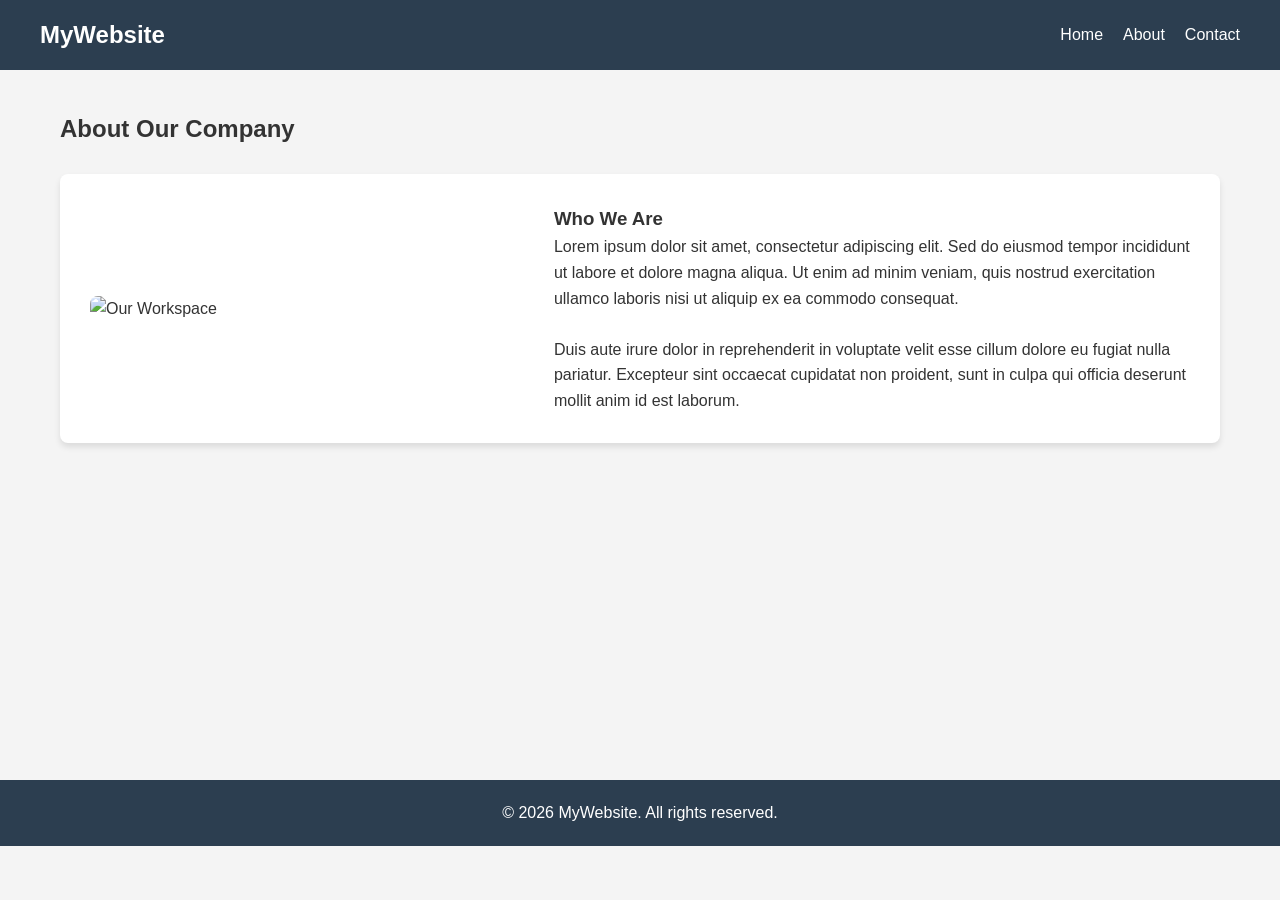
==== group-website/about.html @ fe25d257 "PROJECT" ====
<!DOCTYPE html>
<html lang="en">
<head>
    <meta charset="UTF-8">
    <meta name="viewport" content="width=device-width, initial-scale=1.0">
    <title>My Website | About Us</title>
    <link rel="stylesheet" href="style.css">
</head>
<body>

    <header>
        <nav>
            <div class="logo">MyWebsite</div>
            <ul>
                <li><a href="index.html">Home</a></li>
                <li><a href="about.html">About</a></li>
                <li><a href="contact.html">Contact</a></li>
            </ul>
        </nav>
    </header>

    <main>
        <h2>About Our Company</h2>
        <br>
        <div class="about-container">
            <img src="image.jpg" alt="Our Workspace" class="about-image">
            
            <div class="about-text">
                <h3>Who We Are</h3>
                <p>Lorem ipsum dolor sit amet, consectetur adipiscing elit. Sed do eiusmod tempor incididunt ut labore et dolore magna aliqua. Ut enim ad minim veniam, quis nostrud exercitation ullamco laboris nisi ut aliquip ex ea commodo consequat.</p>
                <br>
                <p>Duis aute irure dolor in reprehenderit in voluptate velit esse cillum dolore eu fugiat nulla pariatur. Excepteur sint occaecat cupidatat non proident, sunt in culpa qui officia deserunt mollit anim id est laborum.</p>
            </div>
        </div>
    </main>

    <footer>
        <p>&copy; 2026 MyWebsite. All rights reserved.</p>
    </footer>

</body>
</html>
---- group-website/style.css ----
/* Reset and Base Styles */
* {
    margin: 0;
    padding: 0;
    box-sizing: border-box;
}

body {
    font-family: 'Segoe UI', Tahoma, Geneva, Verdana, sans-serif;
    line-height: 1.6;
    color: #333;
    background-color: #f4f4f4;
}

/* Navigation Bar */
header {
    background-color: #2c3e50;
    padding: 1rem 2rem;
    position: sticky;
    top: 0;
    z-index: 1000;
}

nav {
    display: flex;
    justify-content: space-between;
    align-items: center;
    max-width: 1200px;
    margin: 0 auto;
}

nav .logo {
    color: #fff;
    font-size: 1.5rem;
    font-weight: bold;
}

nav ul {
    display: flex;
    list-style: none;
}

nav ul li {
    margin-left: 20px;
}

nav ul li a {
    color: #fff;
    text-decoration: none;
    font-weight: 500;
    transition: color 0.3s;
}

nav ul li a:hover {
    color: #3498db;
}

/* Main Content Containers */
main {
    max-width: 1200px;
    margin: 40px auto;
    padding: 0 20px;
    min-height: 70vh;
}

.hero {
    text-align: center;
    padding: 60px 20px;
    background: #fff;
    border-radius: 8px;
    box-shadow: 0 4px 6px rgba(0,0,0,0.1);
}

.hero h1 {
    font-size: 2.5rem;
    color: #2c3e50;
    margin-bottom: 20px;
}

/* About Page Image Styling */
.about-container {
    display: flex;
    gap: 40px;
    align-items: center;
    background: #fff;
    padding: 30px;
    border-radius: 8px;
    box-shadow: 0 4px 6px rgba(0,0,0,0.1);
}

.about-image {
    max-width: 450px;
    width: 100%;
    height: auto;
    border-radius: 8px;
    object-fit: cover;
}

/* Contact Form Styling */
.contact-form {
    background: #fff;
    max-width: 600px;
    margin: 0 auto;
    padding: 30px;
    border-radius: 8px;
    box-shadow: 0 4px 6px rgba(0,0,0,0.1);
}

.form-group {
    margin-bottom: 20px;
}

.form-group label {
    display: block;
    margin-bottom: 5px;
    font-weight: bold;
}

.form-group input, .form-group textarea {
    width: 100%;
    padding: 10px;
    border: 1px solid #ccc;
    border-radius: 4px;
    font-size: 1rem;
}

button {
    background-color: #3498db;
    color: white;
    padding: 12px 20px;
    border: none;
    border-radius: 4px;
    cursor: pointer;
    font-size: 1rem;
    width: 100%;
}

button:hover {
    background-color: #2980b9;
}

/* Footer */
footer {
    background-color: #2c3e50;
    color: #fff;
    text-align: center;
    padding: 20px;
    margin-top: 40px;
}
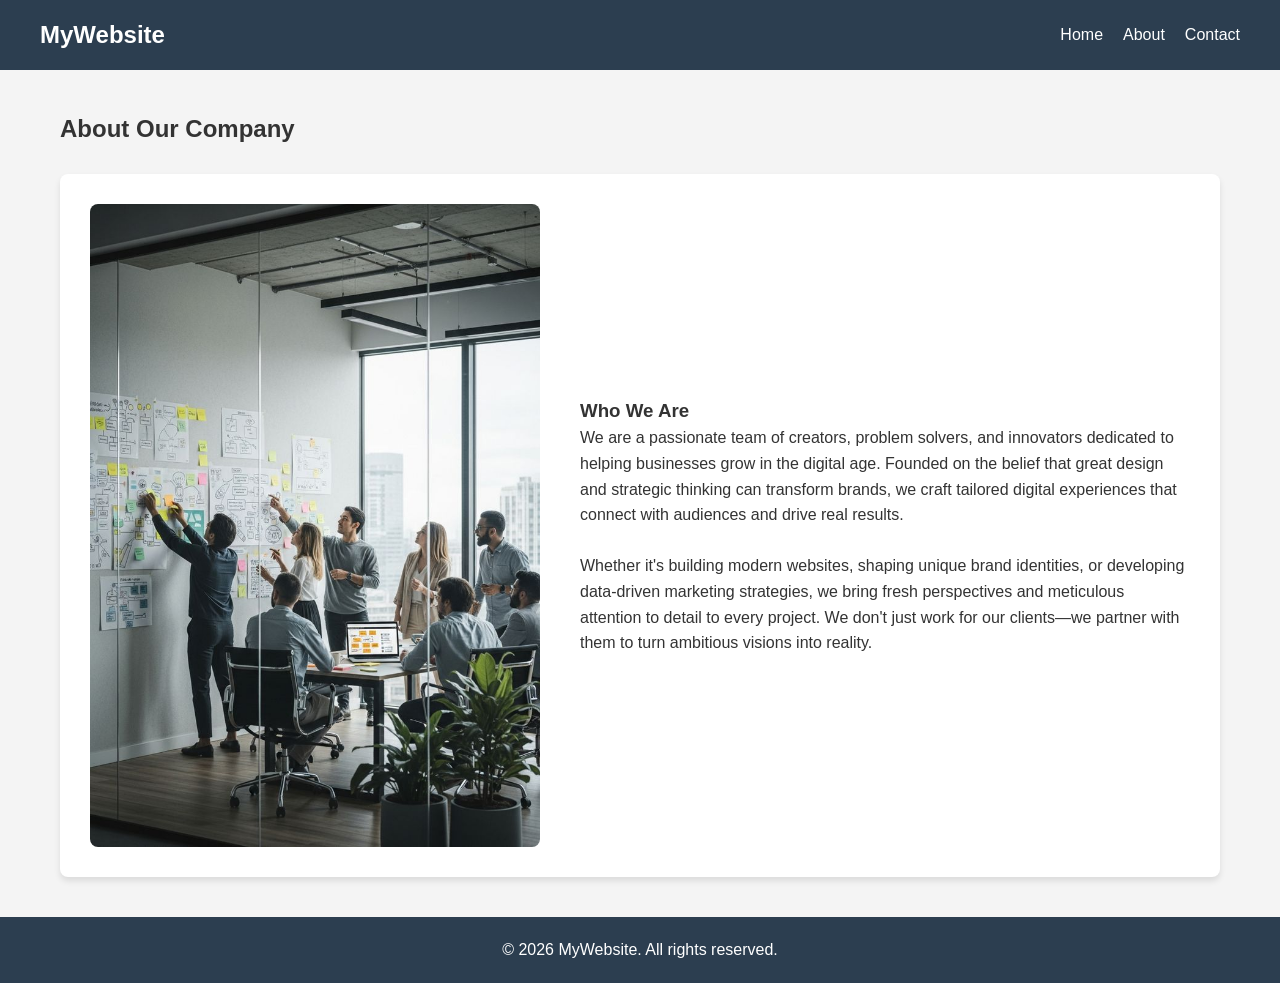
==== commit 6467b042: "ADDED HOME BACKGROUND" ====
--- a/group-website/about.html
+++ b/group-website/about.html
@@ -27,10 +27,10 @@
             
             <div class="about-text">
                 <h3>Who We Are</h3>
-                <p>Lorem ipsum dolor sit amet, consectetur adipiscing elit. Sed do eiusmod tempor incididunt ut labore et dolore magna aliqua. Ut enim ad minim veniam, quis nostrud exercitation ullamco laboris nisi ut aliquip ex ea commodo consequat.</p>
-                <br>
-                <p>Duis aute irure dolor in reprehenderit in voluptate velit esse cillum dolore eu fugiat nulla pariatur. Excepteur sint occaecat cupidatat non proident, sunt in culpa qui officia deserunt mollit anim id est laborum.</p>
-            </div>
+<p>We are a passionate team of creators, problem solvers, and innovators dedicated to helping businesses grow in the digital age. Founded on the belief that great design and strategic thinking can transform brands, we craft tailored digital experiences that connect with audiences and drive real results.</p>
+<br>
+<p>Whether it's building modern websites, shaping unique brand identities, or developing data-driven marketing strategies, we bring fresh perspectives and meticulous attention to detail to every project. We don't just work for our clients—we partner with them to turn ambitious visions into reality.</p>
+
         </div>
     </main>
 
--- a/group-website/style.css
+++ b/group-website/style.css
@@ -147,3 +147,23 @@
     padding: 20px;
     margin-top: 40px;
 }
+/* Home Page Image Background */
+main.home-bg {
+    max-width: 100%; 
+    margin: 0;
+    padding: 80px 20px;
+    background: url('laptop.jpg') no-repeat center center/cover; /* Fits perfectly on any screen */
+    display: flex;
+    justify-content: center;
+    align-items: center;
+    min-height: 80vh;
+}
+
+/* Makes the text card readable over the background image */
+main.home-bg .hero {
+    max-width: 800px;
+    background: rgba(255, 255, 255, 0.9); /* Opaque white background so text is readable */
+    padding: 50px;
+    border-radius: 12px;
+    box-shadow: 0 10px 25px rgba(0,0,0,0.3);
+}
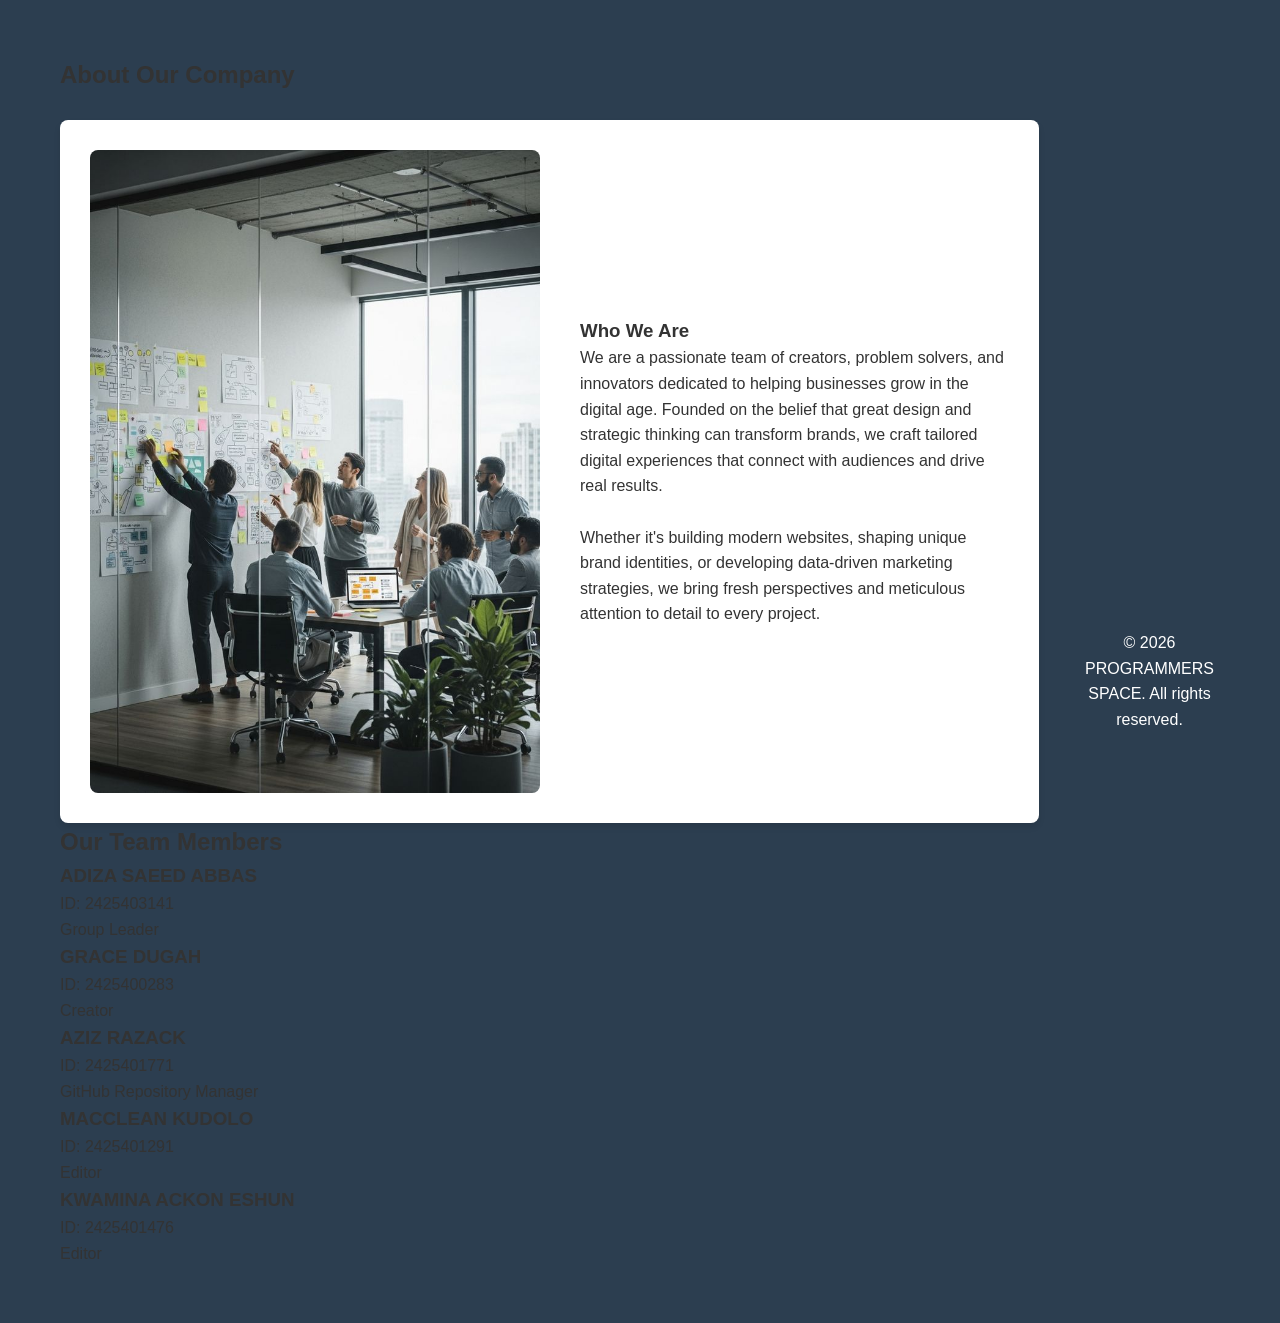
==== commit 3a98945a: "PAGE" ====
--- a/group-website/about.html
+++ b/group-website/about.html
@@ -3,23 +3,15 @@
 <head>
     <meta charset="UTF-8">
     <meta name="viewport" content="width=device-width, initial-scale=1.0">
-    <title>My Website | About Us</title>
+    <title>PROGRAMMERS SPACE | About Us</title>
     <link rel="stylesheet" href="style.css">
 </head>
 <body>
 
     <header>
         <nav>
-            <div class="logo">MyWebsite</div>
-            <ul>
-                <li><a href="index.html">Home</a></li>
-                <li><a href="about.html">About</a></li>
-                <li><a href="contact.html">Contact</a></li>
-            </ul>
-        </nav>
-    </header>
-
-    <main>
+            
+            <main>
         <h2>About Our Company</h2>
         <br>
         <div class="about-container">
@@ -27,15 +19,56 @@
             
             <div class="about-text">
                 <h3>Who We Are</h3>
-<p>We are a passionate team of creators, problem solvers, and innovators dedicated to helping businesses grow in the digital age. Founded on the belief that great design and strategic thinking can transform brands, we craft tailored digital experiences that connect with audiences and drive real results.</p>
-<br>
-<p>Whether it's building modern websites, shaping unique brand identities, or developing data-driven marketing strategies, we bring fresh perspectives and meticulous attention to detail to every project. We don't just work for our clients—we partner with them to turn ambitious visions into reality.</p>
+                <p>We are a passionate team of creators, problem solvers, and innovators dedicated to helping businesses grow in the digital age. Founded on the belief that great design and strategic thinking can transform brands, we craft tailored digital experiences that connect with audiences and drive real results.</p>
+                <br>
+                <p>Whether it's building modern websites, shaping unique brand identities, or developing data-driven marketing strategies, we bring fresh perspectives and meticulous attention to detail to every project.</p>
+            </div>
+        </div>
 
-        </div>
+        <!-- NEW TEAM SECTION START -->
+        <section class="team-section">
+            <h2>Our Team Members</h2>
+            <div class="team-grid">
+                <div class="team-member leader">
+                    <h3>ADIZA SAEED ABBAS</h3>
+                    <p class="id-number">ID: 2425403141</p>
+                    <span class="role-badge leader-badge">Group Leader</span>
+                </div>
+                
+                <div class="team-member">
+                    <h3>GRACE DUGAH</h3>
+                    <p class="id-number">ID: 2425400283</p>
+                    <span class="role-badge creator-badge">Creator</span>
+                </div>
+
+                <div class="team-member">
+                    <h3>AZIZ RAZACK</h3>
+                    <p class="id-number">ID: 2425401771</p>
+                    <span class="role-badge manager-badge">GitHub Repository Manager</span>
+                </div>
+
+                <div class="team-member">
+                    <h3>MACCLEAN KUDOLO</h3>
+                    <p class="id-number">ID: 2425401291</p>
+                    <span class="role-badge editor-badge">Editor</span>
+                </div>
+
+                <div class="team-member">
+                    <h3>KWAMINA ACKON ESHUN</h3>
+                    <p class="id-number">ID: 2425401476</p>
+                    <span class="role-badge editor-badge">Editor</span>
+                </div>
+            </div>
+        </section>
+        <!-- NEW TEAM SECTION END -->
+
+    </main>
+
+
     </main>
 
     <footer>
-        <p>&copy; 2026 MyWebsite. All rights reserved.</p>
+        <p>&copy; 2026 PROGRAMMERS SPACE. All rights reserved.</p>
     </footer>
 
 </body>
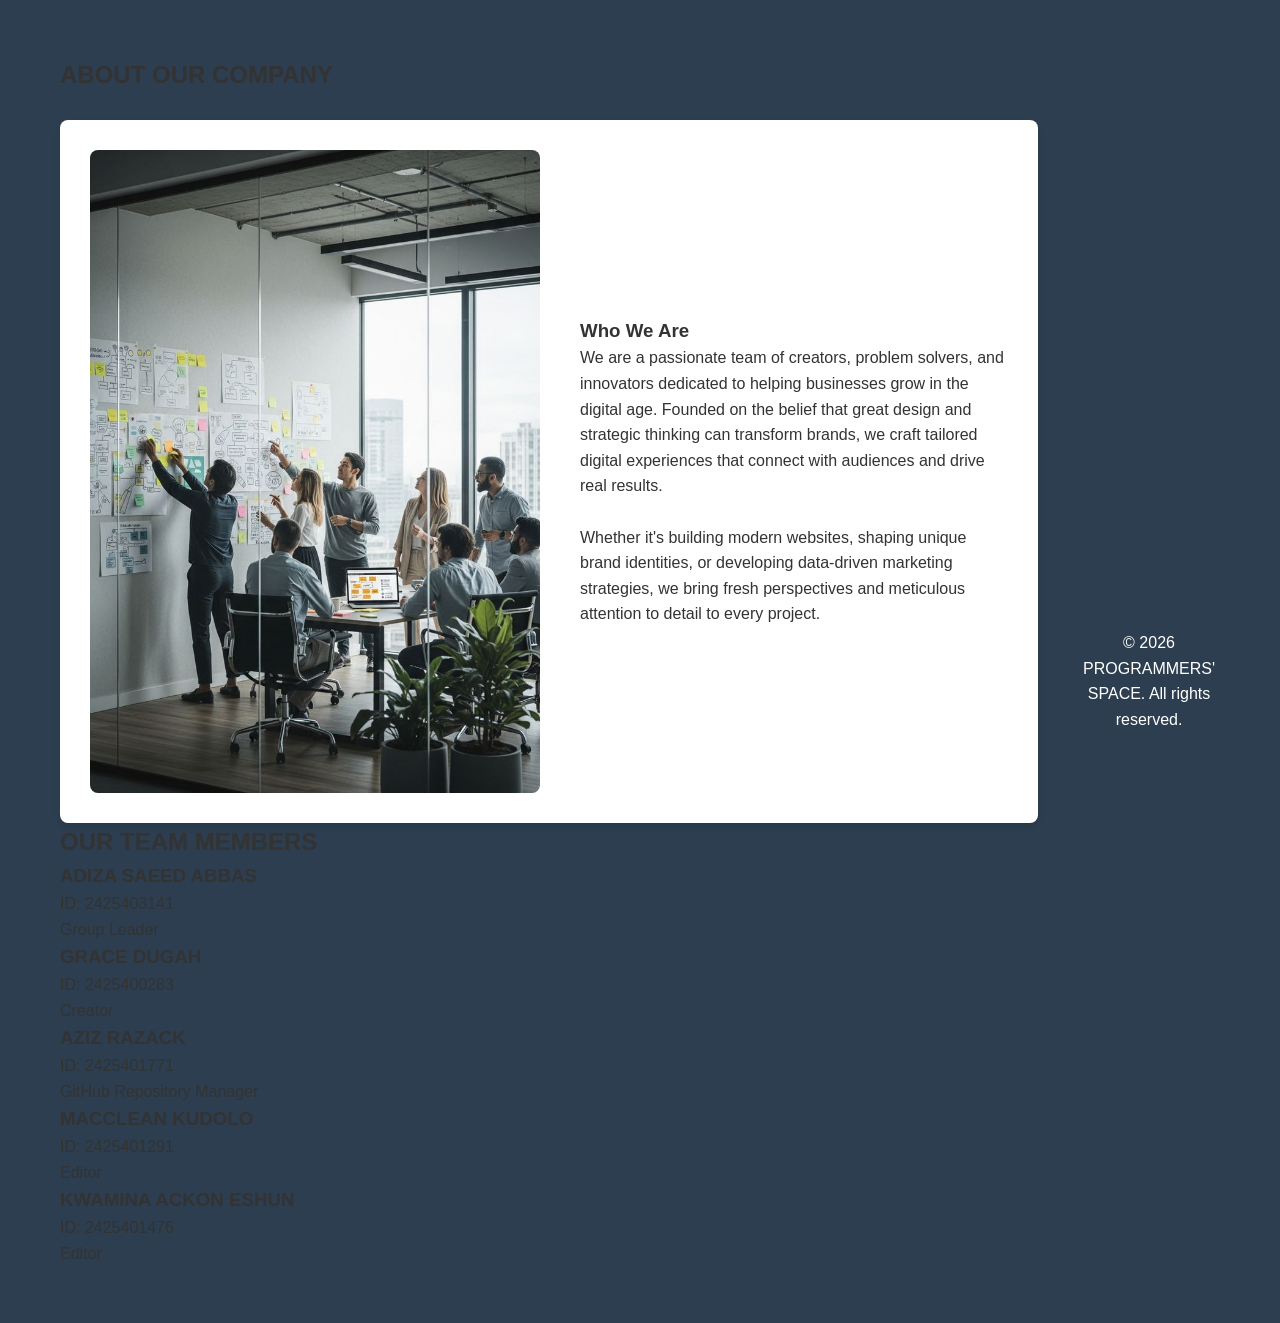
==== commit e2180173: "Correct apostrophe usage in About Us page, and capitalized necessary lines" ====
--- a/group-website/about.html
+++ b/group-website/about.html
@@ -3,7 +3,7 @@
 <head>
     <meta charset="UTF-8">
     <meta name="viewport" content="width=device-width, initial-scale=1.0">
-    <title>PROGRAMMERS SPACE | About Us</title>
+    <title>PROGRAMMERS' SPACE | About Us</title>
     <link rel="stylesheet" href="style.css">
 </head>
 <body>
@@ -12,7 +12,7 @@
         <nav>
             
             <main>
-        <h2>About Our Company</h2>
+        <h2>ABOUT OUR COMPANY</h2>
         <br>
         <div class="about-container">
             <img src="image.jpg" alt="Our Workspace" class="about-image">
@@ -27,7 +27,7 @@
 
         <!-- NEW TEAM SECTION START -->
         <section class="team-section">
-            <h2>Our Team Members</h2>
+            <h2>OUR TEAM MEMBERS</h2>
             <div class="team-grid">
                 <div class="team-member leader">
                     <h3>ADIZA SAEED ABBAS</h3>
@@ -68,7 +68,7 @@
     </main>
 
     <footer>
-        <p>&copy; 2026 PROGRAMMERS SPACE. All rights reserved.</p>
+        <p>&copy; 2026 PROGRAMMERS' SPACE. All rights reserved.</p>
     </footer>
 
 </body>
--- a/group-website/style.css
+++ b/group-website/style.css
@@ -1,4 +1,3 @@
-/* Reset and Base Styles */
 * {
     margin: 0;
     padding: 0;
